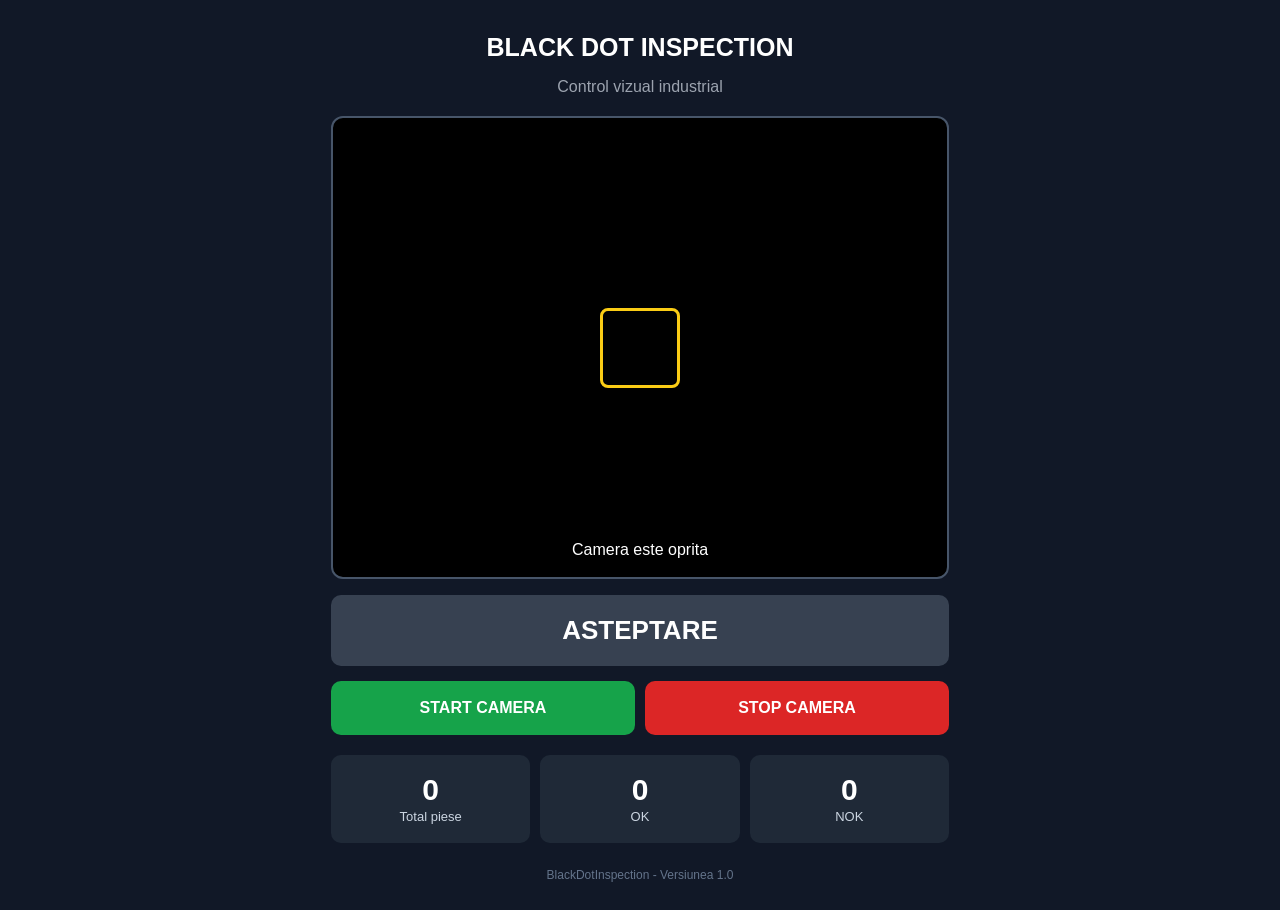
==== index.html @ 99d2ca5f "Add files via upload" ====
<!DOCTYPE html>
<html lang="ro">
<head>
  <meta charset="UTF-8">
  <meta name="viewport"
        content="width=device-width, initial-scale=1">
  <title>Black Dot Inspection</title>
  <link rel="stylesheet" href="style.css">
</head>
<body>
  <main class="app">
    <h1>BLACK DOT INSPECTION</h1>
    <p class="subtitle">Control vizual industrial</p>

    <section class="camera-box">
      <video id="camera" autoplay playsinline muted></video>
      <div id="target"></div>
      <div id="cameraMessage">Camera este oprita</div>
    </section>

    <div id="status" class="status idle">
      ASTEPTARE
    </div>

    <div class="buttons">
      <button id="startBtn">START CAMERA</button>
      <button id="stopBtn">STOP CAMERA</button>
    </div>

    <section class="stats">
      <div>
        <strong id="total">0</strong>
        <span>Total piese</span>
      </div>
      <div>
        <strong id="okCount">0</strong>
        <span>OK</span>
      </div>
      <div>
        <strong id="nokCount">0</strong>
        <span>NOK</span>
      </div>
    </section>

    <p class="footer">BlackDotInspection - Versiunea 1.0</p>
  </main>
  <script src="app.js"></script>
</body>
</html>
---- style.css ----
* {
  box-sizing: border-box;
}

body {
  margin: 0;
  background: #111827;
  color: white;
  font-family: Arial, sans-serif;
}

.app {
  max-width: 650px;
  margin: auto;
  padding: 16px;
  text-align: center;
}

h1 {
  margin-bottom: 5px;
  font-size: 25px;
}

.subtitle {
  color: #9ca3af;
  margin-bottom: 20px;
}

.camera-box {
  width: 100%;
  aspect-ratio: 4 / 3;
  background: #000;
  position: relative;
  overflow: hidden;
  border: 2px solid #475569;
  border-radius: 12px;
}

video {
  width: 100%;
  height: 100%;
  object-fit: contain;
}

#target {
  position: absolute;
  width: 80px;
  height: 80px;
  border: 3px solid #facc15;
  border-radius: 8px;
  left: 50%;
  top: 50%;
  transform: translate(-50%, -50%);
  pointer-events: none;
}

#cameraMessage {
  position: absolute;
  bottom: 10px;
  left: 0;
  width: 100%;
  background: #0009;
  padding: 8px;
}

.status {
  margin-top: 16px;
  padding: 20px;
  font-size: 26px;
  font-weight: bold;
  border-radius: 10px;
}

.idle {
  background: #374151;
}

.running {
  background: #1d4ed8;
}

.ok {
  background: #15803d;
}

.nok {
  background: #b91c1c;
}

.buttons {
  display: flex;
  gap: 10px;
  margin-top: 15px;
}

button {
  flex: 1;
  border: none;
  border-radius: 10px;
  padding: 18px 8px;
  font-weight: bold;
  font-size: 16px;
  color: white;
}

#startBtn {
  background: #16a34a;
}

#stopBtn {
  background: #dc2626;
}

button:disabled {
  opacity: 0.4;
}

.stats {
  display: grid;
  grid-template-columns: repeat(3, 1fr);
  gap: 10px;
  margin-top: 20px;
}

.stats div {
  background: #1f2937;
  padding: 18px 5px;
  border-radius: 10px;
}

.stats strong {
  display: block;
  font-size: 30px;
}

.stats span {
  font-size: 13px;
  color: #cbd5e1;
}

.footer {
  margin-top: 25px;
  color: #64748b;
  font-size: 12px;
}
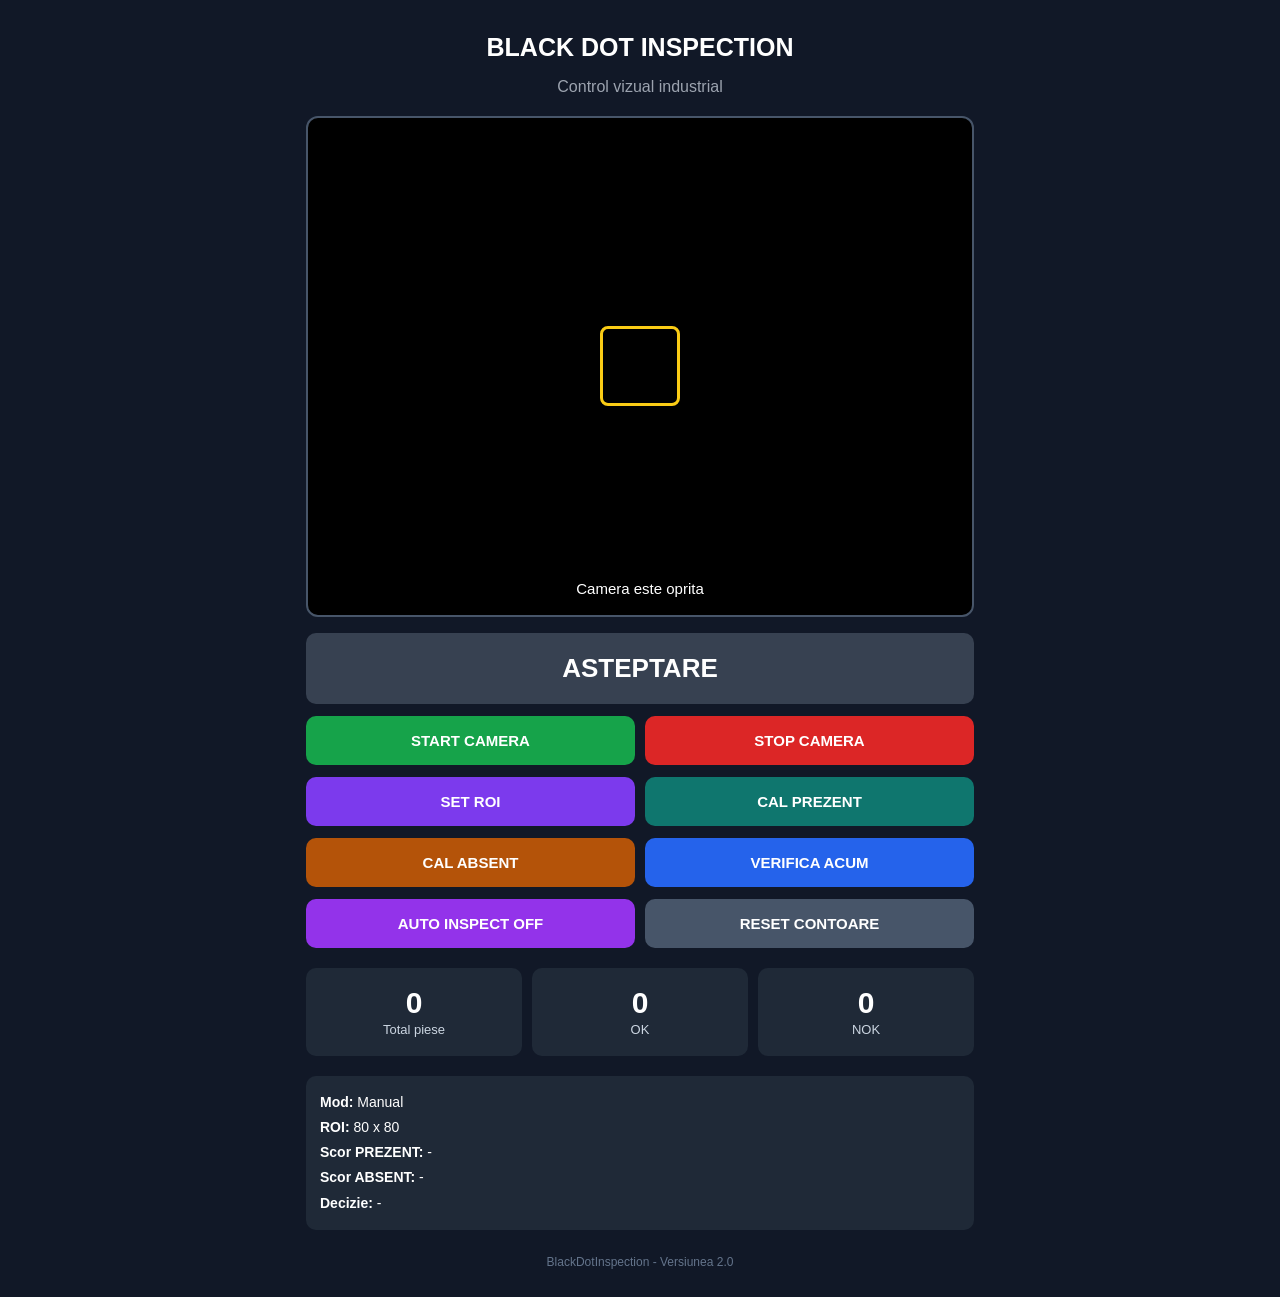
==== commit ce563dc3: "Add files via upload" ====
--- a/index.html
+++ b/index.html
@@ -1,10 +1,8 @@
-
 <!DOCTYPE html>
 <html lang="ro">
 <head>
   <meta charset="UTF-8">
-  <meta name="viewport"
-        content="width=device-width, initial-scale=1">
+  <meta name="viewport" content="width=device-width, initial-scale=1">
   <title>Black Dot Inspection</title>
   <link rel="stylesheet" href="style.css">
 </head>
@@ -13,19 +11,32 @@
     <h1>BLACK DOT INSPECTION</h1>
     <p class="subtitle">Control vizual industrial</p>
 
-    <section class="camera-box">
+    <section class="camera-box" id="cameraBox">
       <video id="camera" autoplay playsinline muted></video>
       <div id="target"></div>
       <div id="cameraMessage">Camera este oprita</div>
     </section>
 
-    <div id="status" class="status idle">
-      ASTEPTARE
+    <div id="status" class="status idle">ASTEPTARE</div>
+
+    <div class="buttons two">
+      <button id="startBtn">START CAMERA</button>
+      <button id="stopBtn">STOP CAMERA</button>
     </div>
 
-    <div class="buttons">
-      <button id="startBtn">START CAMERA</button>
-      <button id="stopBtn">STOP CAMERA</button>
+    <div class="buttons two">
+      <button id="setRoiBtn">SET ROI</button>
+      <button id="savePresentBtn">CAL PREZENT</button>
+    </div>
+
+    <div class="buttons two">
+      <button id="saveAbsentBtn">CAL ABSENT</button>
+      <button id="checkNowBtn">VERIFICA ACUM</button>
+    </div>
+
+    <div class="buttons two">
+      <button id="toggleAutoBtn">AUTO INSPECT OFF</button>
+      <button id="resetBtn">RESET CONTOARE</button>
     </div>
 
     <section class="stats">
@@ -43,8 +54,19 @@
       </div>
     </section>
 
-    <p class="footer">BlackDotInspection - Versiunea 1.0</p>
+    <section class="info-panel">
+      <div><strong>Mod:</strong> <span id="modeLabel">Manual</span></div>
+      <div><strong>ROI:</strong> <span id="roiLabel">80 x 80</span></div>
+      <div><strong>Scor PREZENT:</strong> <span id="presentScore">-</span></div>
+      <div><strong>Scor ABSENT:</strong> <span id="absentScore">-</span></div>
+      <div><strong>Decizie:</strong> <span id="decisionLabel">-</span></div>
+    </section>
+
+    <canvas id="workCanvas" width="64" height="64" hidden></canvas>
+
+    <p class="footer">BlackDotInspection - Versiunea 2.0</p>
   </main>
+
   <script src="app.js"></script>
 </body>
-</html>
+</html>
--- a/style.css
+++ b/style.css
@@ -1,4 +1,3 @@
-
 * {
   box-sizing: border-box;
 }
@@ -11,7 +10,7 @@
 }
 
 .app {
-  max-width: 650px;
+  max-width: 700px;
   margin: auto;
   padding: 16px;
   text-align: center;
@@ -35,6 +34,7 @@
   overflow: hidden;
   border: 2px solid #475569;
   border-radius: 12px;
+  touch-action: none;
 }
 
 video {
@@ -53,6 +53,7 @@
   top: 50%;
   transform: translate(-50%, -50%);
   pointer-events: none;
+  box-shadow: 0 0 0 9999px rgba(0, 0, 0, 0.08);
 }
 
 #cameraMessage {
@@ -62,6 +63,7 @@
   width: 100%;
   background: #0009;
   padding: 8px;
+  font-size: 15px;
 }
 
 .status {
@@ -89,31 +91,37 @@
 }
 
 .buttons {
-  display: flex;
+  display: grid;
   gap: 10px;
-  margin-top: 15px;
+  margin-top: 12px;
+}
+
+.buttons.two {
+  grid-template-columns: repeat(2, 1fr);
 }
 
 button {
-  flex: 1;
   border: none;
   border-radius: 10px;
-  padding: 18px 8px;
+  padding: 16px 8px;
   font-weight: bold;
-  font-size: 16px;
+  font-size: 15px;
   color: white;
+  cursor: pointer;
 }
 
-#startBtn {
-  background: #16a34a;
-}
-
-#stopBtn {
-  background: #dc2626;
-}
+#startBtn { background: #16a34a; }
+#stopBtn { background: #dc2626; }
+#setRoiBtn { background: #7c3aed; }
+#savePresentBtn { background: #0f766e; }
+#saveAbsentBtn { background: #b45309; }
+#checkNowBtn { background: #2563eb; }
+#toggleAutoBtn { background: #9333ea; }
+#resetBtn { background: #475569; }
 
 button:disabled {
-  opacity: 0.4;
+  opacity: 0.45;
+  cursor: not-allowed;
 }
 
 .stats {
@@ -139,8 +147,18 @@
   color: #cbd5e1;
 }
 
+.info-panel {
+  margin-top: 20px;
+  text-align: left;
+  background: #1f2937;
+  border-radius: 10px;
+  padding: 14px;
+  line-height: 1.8;
+  font-size: 14px;
+}
+
 .footer {
   margin-top: 25px;
   color: #64748b;
   font-size: 12px;
-}
+}
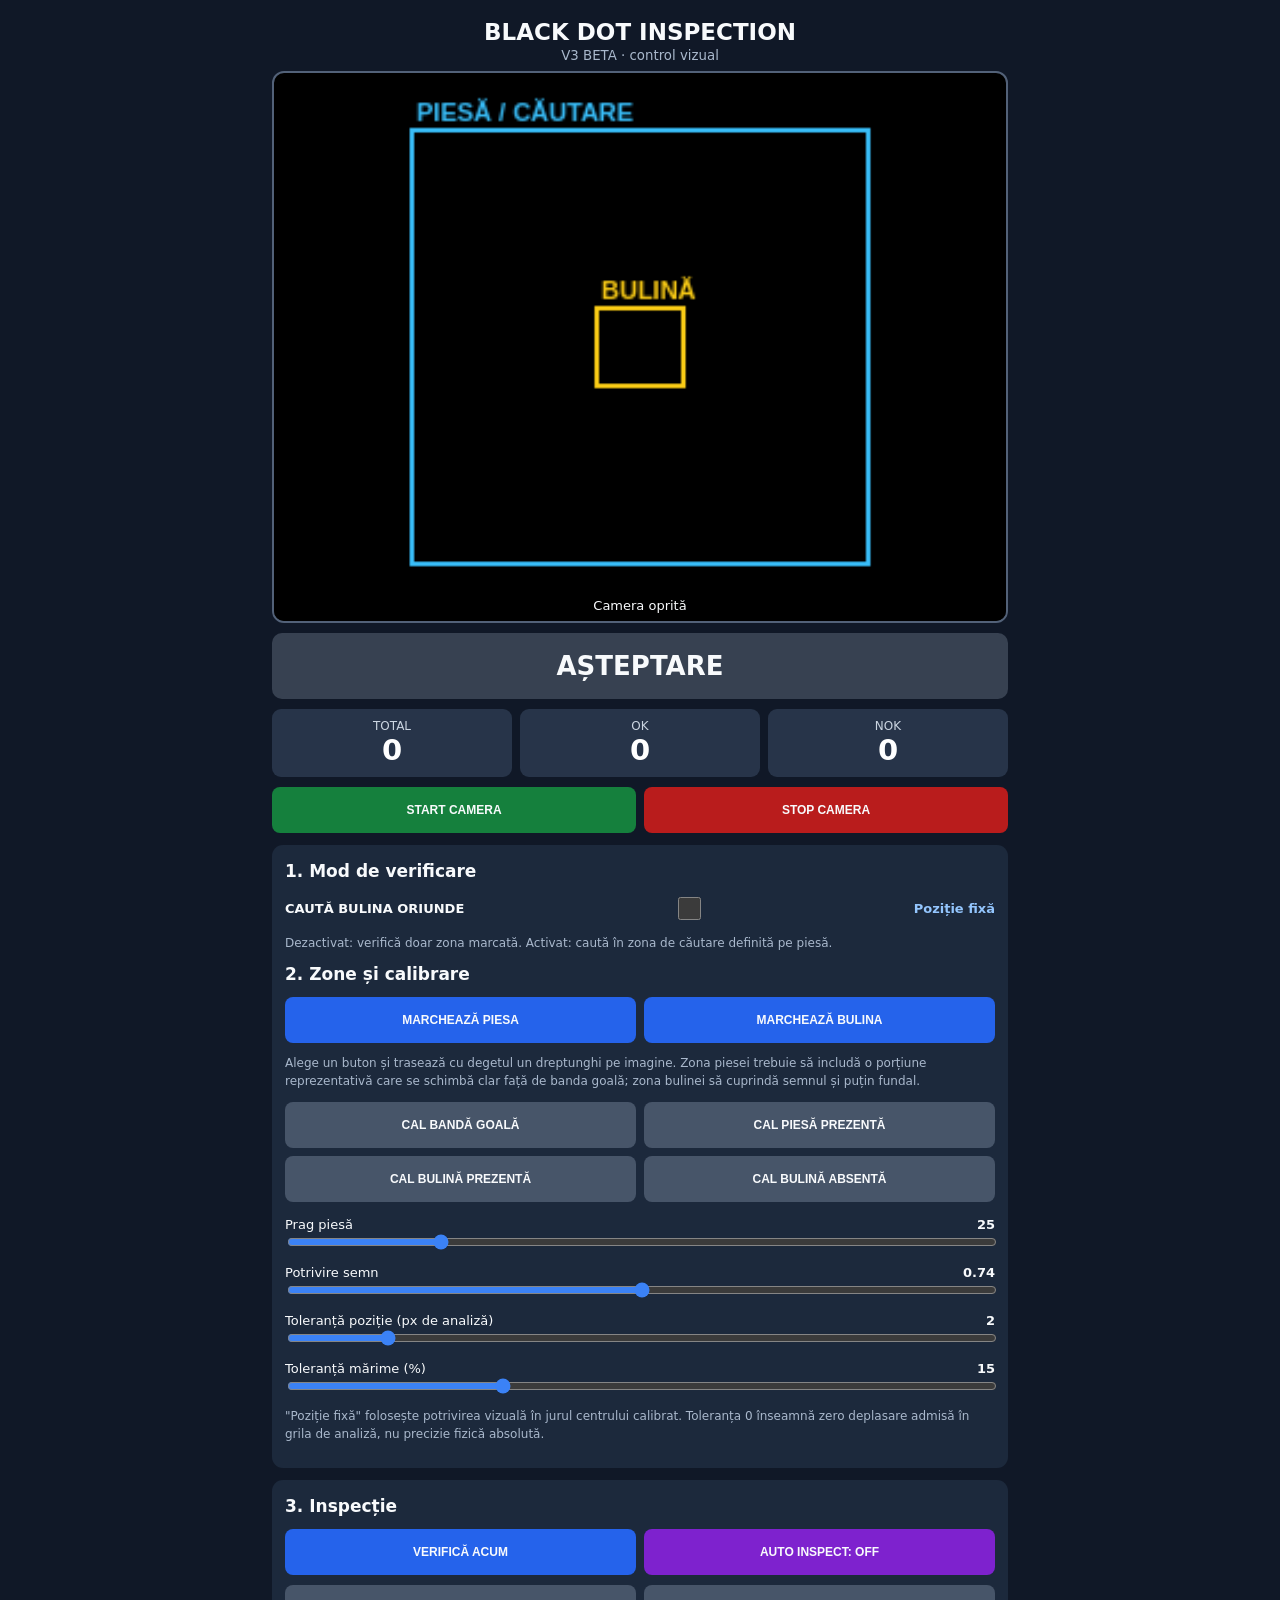
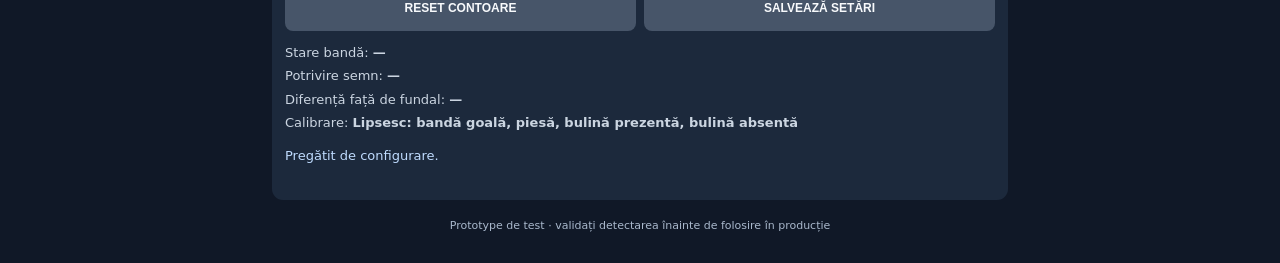
==== commit 3a130f20: "Add files via upload" ====
--- a/index.html
+++ b/index.html
@@ -1,72 +1,17 @@
-<!DOCTYPE html>
-<html lang="ro">
-<head>
-  <meta charset="UTF-8">
-  <meta name="viewport" content="width=device-width, initial-scale=1">
-  <title>Black Dot Inspection</title>
-  <link rel="stylesheet" href="style.css">
-</head>
-<body>
-  <main class="app">
-    <h1>BLACK DOT INSPECTION</h1>
-    <p class="subtitle">Control vizual industrial</p>
-
-    <section class="camera-box" id="cameraBox">
-      <video id="camera" autoplay playsinline muted></video>
-      <div id="target"></div>
-      <div id="cameraMessage">Camera este oprita</div>
-    </section>
-
-    <div id="status" class="status idle">ASTEPTARE</div>
-
-    <div class="buttons two">
-      <button id="startBtn">START CAMERA</button>
-      <button id="stopBtn">STOP CAMERA</button>
-    </div>
-
-    <div class="buttons two">
-      <button id="setRoiBtn">SET ROI</button>
-      <button id="savePresentBtn">CAL PREZENT</button>
-    </div>
-
-    <div class="buttons two">
-      <button id="saveAbsentBtn">CAL ABSENT</button>
-      <button id="checkNowBtn">VERIFICA ACUM</button>
-    </div>
-
-    <div class="buttons two">
-      <button id="toggleAutoBtn">AUTO INSPECT OFF</button>
-      <button id="resetBtn">RESET CONTOARE</button>
-    </div>
-
-    <section class="stats">
-      <div>
-        <strong id="total">0</strong>
-        <span>Total piese</span>
-      </div>
-      <div>
-        <strong id="okCount">0</strong>
-        <span>OK</span>
-      </div>
-      <div>
-        <strong id="nokCount">0</strong>
-        <span>NOK</span>
-      </div>
-    </section>
-
-    <section class="info-panel">
-      <div><strong>Mod:</strong> <span id="modeLabel">Manual</span></div>
-      <div><strong>ROI:</strong> <span id="roiLabel">80 x 80</span></div>
-      <div><strong>Scor PREZENT:</strong> <span id="presentScore">-</span></div>
-      <div><strong>Scor ABSENT:</strong> <span id="absentScore">-</span></div>
-      <div><strong>Decizie:</strong> <span id="decisionLabel">-</span></div>
-    </section>
-
-    <canvas id="workCanvas" width="64" height="64" hidden></canvas>
-
-    <p class="footer">BlackDotInspection - Versiunea 2.0</p>
-  </main>
-
-  <script src="app.js"></script>
-</body>
-</html>+<!doctype html>
+<html lang="ro"><head><meta charset="utf-8"><meta name="viewport" content="width=device-width,initial-scale=1,viewport-fit=cover"><meta name="theme-color" content="#111827"><title>BlackDotInspection V3</title><link rel="stylesheet" href="style.css"></head>
+<body><main class="app">
+<header><h1>BLACK DOT INSPECTION</h1><small>V3 BETA · control vizual</small></header>
+<section class="view" id="view"><video id="camera" autoplay muted playsinline></video><canvas id="overlay"></canvas><div class="hint" id="hint">Camera oprită</div></section>
+<section class="result idle" id="result">AȘTEPTARE</section>
+<section class="counts"><div>TOTAL<strong id="total">0</strong></div><div>OK<strong id="ok">0</strong></div><div>NOK<strong id="nok">0</strong></div></section>
+<div class="controls"><button id="start" class="green">START CAMERA</button><button id="stop" class="red">STOP CAMERA</button></div>
+<section class="panel"><h2>1. Mod de verificare</h2><label class="switchrow"><span>CAUTĂ BULINA ORIUNDE</span><input type="checkbox" id="anywhere"><span id="mode">Poziție fixă</span></label><p class="muted">Dezactivat: verifică doar zona marcată. Activat: caută în zona de căutare definită pe piesă.</p>
+<h2>2. Zone și calibrare</h2><div class="controls"><button id="setPiece" class="blue">MARCHEAZĂ PIESA</button><button id="setMark" class="blue">MARCHEAZĂ BULINA</button></div>
+<p class="muted">Alege un buton și trasează cu degetul un dreptunghi pe imagine. Zona piesei trebuie să includă o porțiune reprezentativă care se schimbă clar față de banda goală; zona bulinei să cuprindă semnul și puțin fundal.</p>
+<div class="controls"><button id="calEmpty">CAL BANDĂ GOALĂ</button><button id="calPiece">CAL PIESĂ PREZENTĂ</button><button id="calMark">CAL BULINĂ PREZENTĂ</button><button id="calNoMark">CAL BULINĂ ABSENTĂ</button></div>
+<div class="sliders"><label>Prag piesă <output id="pieceThOut">25</output><input id="pieceTh" type="range" min="5" max="100" value="25"></label><label>Potrivire semn <output id="matchOut">0.74</output><input id="match" type="range" min="0.50" max="0.98" step="0.01" value="0.74"></label><label>Toleranță poziție (px de analiză) <output id="tolOut">2</output><input id="tol" type="range" min="0" max="15" value="2"></label><label>Toleranță mărime (%) <output id="sizeOut">15</output><input id="size" type="range" min="0" max="50" step="5" value="15"></label></div>
+<p class="muted">"Poziție fixă" folosește potrivirea vizuală în jurul centrului calibrat. Toleranța 0 înseamnă zero deplasare admisă în grila de analiză, nu precizie fizică absolută.</p></section>
+<section class="panel"><h2>3. Inspecție</h2><div class="controls"><button id="manual" class="blue">VERIFICĂ ACUM</button><button id="automatic" class="purple">AUTO INSPECT: OFF</button></div><div class="controls"><button id="reset">RESET CONTOARE</button><button id="save">SALVEAZĂ SETĂRI</button></div><div class="telemetry"><div>Stare bandă: <b id="belt">—</b></div><div>Potrivire semn: <b id="score">—</b></div><div>Diferență față de fundal: <b id="diff">—</b></div><div>Calibrare: <b id="cal">—</b></div></div><p id="log" aria-live="polite">Pregătit de configurare.</p></section>
+<footer>Prototype de test · validați detectarea înainte de folosire în producție</footer>
+</main><script src="app.js"></script></body></html>
--- a/style.css
+++ b/style.css
@@ -1,164 +1 @@
-* {
-  box-sizing: border-box;
-}
-
-body {
-  margin: 0;
-  background: #111827;
-  color: white;
-  font-family: Arial, sans-serif;
-}
-
-.app {
-  max-width: 700px;
-  margin: auto;
-  padding: 16px;
-  text-align: center;
-}
-
-h1 {
-  margin-bottom: 5px;
-  font-size: 25px;
-}
-
-.subtitle {
-  color: #9ca3af;
-  margin-bottom: 20px;
-}
-
-.camera-box {
-  width: 100%;
-  aspect-ratio: 4 / 3;
-  background: #000;
-  position: relative;
-  overflow: hidden;
-  border: 2px solid #475569;
-  border-radius: 12px;
-  touch-action: none;
-}
-
-video {
-  width: 100%;
-  height: 100%;
-  object-fit: contain;
-}
-
-#target {
-  position: absolute;
-  width: 80px;
-  height: 80px;
-  border: 3px solid #facc15;
-  border-radius: 8px;
-  left: 50%;
-  top: 50%;
-  transform: translate(-50%, -50%);
-  pointer-events: none;
-  box-shadow: 0 0 0 9999px rgba(0, 0, 0, 0.08);
-}
-
-#cameraMessage {
-  position: absolute;
-  bottom: 10px;
-  left: 0;
-  width: 100%;
-  background: #0009;
-  padding: 8px;
-  font-size: 15px;
-}
-
-.status {
-  margin-top: 16px;
-  padding: 20px;
-  font-size: 26px;
-  font-weight: bold;
-  border-radius: 10px;
-}
-
-.idle {
-  background: #374151;
-}
-
-.running {
-  background: #1d4ed8;
-}
-
-.ok {
-  background: #15803d;
-}
-
-.nok {
-  background: #b91c1c;
-}
-
-.buttons {
-  display: grid;
-  gap: 10px;
-  margin-top: 12px;
-}
-
-.buttons.two {
-  grid-template-columns: repeat(2, 1fr);
-}
-
-button {
-  border: none;
-  border-radius: 10px;
-  padding: 16px 8px;
-  font-weight: bold;
-  font-size: 15px;
-  color: white;
-  cursor: pointer;
-}
-
-#startBtn { background: #16a34a; }
-#stopBtn { background: #dc2626; }
-#setRoiBtn { background: #7c3aed; }
-#savePresentBtn { background: #0f766e; }
-#saveAbsentBtn { background: #b45309; }
-#checkNowBtn { background: #2563eb; }
-#toggleAutoBtn { background: #9333ea; }
-#resetBtn { background: #475569; }
-
-button:disabled {
-  opacity: 0.45;
-  cursor: not-allowed;
-}
-
-.stats {
-  display: grid;
-  grid-template-columns: repeat(3, 1fr);
-  gap: 10px;
-  margin-top: 20px;
-}
-
-.stats div {
-  background: #1f2937;
-  padding: 18px 5px;
-  border-radius: 10px;
-}
-
-.stats strong {
-  display: block;
-  font-size: 30px;
-}
-
-.stats span {
-  font-size: 13px;
-  color: #cbd5e1;
-}
-
-.info-panel {
-  margin-top: 20px;
-  text-align: left;
-  background: #1f2937;
-  border-radius: 10px;
-  padding: 14px;
-  line-height: 1.8;
-  font-size: 14px;
-}
-
-.footer {
-  margin-top: 25px;
-  color: #64748b;
-  font-size: 12px;
-}+:root{color-scheme:dark;font-family:system-ui,-apple-system,Arial,sans-serif}*{box-sizing:border-box}body{margin:0;background:#101827;color:#f8fafc}.app{max-width:760px;padding:12px;margin:auto}header{text-align:center;padding:7px}h1{font-size:23px;margin:0}small,.muted,footer{color:#a9b8cc}.view{position:relative;background:black;aspect-ratio:4/3;border:2px solid #526178;border-radius:12px;overflow:hidden;touch-action:none}.view video,.view canvas{width:100%;height:100%;object-fit:contain;position:absolute;inset:0}.view canvas{touch-action:none}.hint{position:absolute;bottom:0;width:100%;padding:8px;background:#000b;text-align:center;font-size:13px;pointer-events:none}.result{padding:18px;text-align:center;font-size:26px;font-weight:800;border-radius:10px;margin:10px 0}.idle{background:#374151}.running{background:#1d4ed8}.okresult{background:#15803d}.nokresult{background:#b91c1c}.warning{background:#b45309}.counts{display:grid;grid-template-columns:repeat(3,1fr);gap:8px}.counts>div{background:#273449;border-radius:9px;text-align:center;padding:10px;font-size:12px;color:#cbd5e1}.counts strong{display:block;font-size:29px;color:#fff}.controls{display:grid;grid-template-columns:repeat(2,minmax(0,1fr));gap:8px;margin:10px 0}button{min-height:46px;padding:9px 5px;border:0;border-radius:8px;font-size:12px;font-weight:800;color:#f8fafc;background:#475569;cursor:pointer}.green{background:#15803d}.red{background:#b91c1c}.blue{background:#2563eb}.purple{background:#7e22ce}.panel{background:#1c293c;margin-top:12px;padding:13px;border-radius:11px}h2{font-size:17px;margin:3px 0 13px}.switchrow{display:flex;gap:8px;align-items:center;justify-content:space-between;font-size:13px;font-weight:bold}.switchrow input{width:23px;height:23px;accent-color:#22c55e}.switchrow span:last-child{color:#93c5fd}.muted{font-size:12px;line-height:1.45}.sliders{display:grid;gap:13px;margin-top:15px}.sliders label{font-size:13px;display:block}.sliders input{width:100%;accent-color:#3b82f6;display:block}.sliders output{float:right;font-weight:bold}.telemetry{font-size:13px;line-height:1.8;color:#cbd5e1}#log{color:#bfdbfe;font-size:13px;min-height:2em}footer{text-align:center;padding:19px 0;font-size:11px}
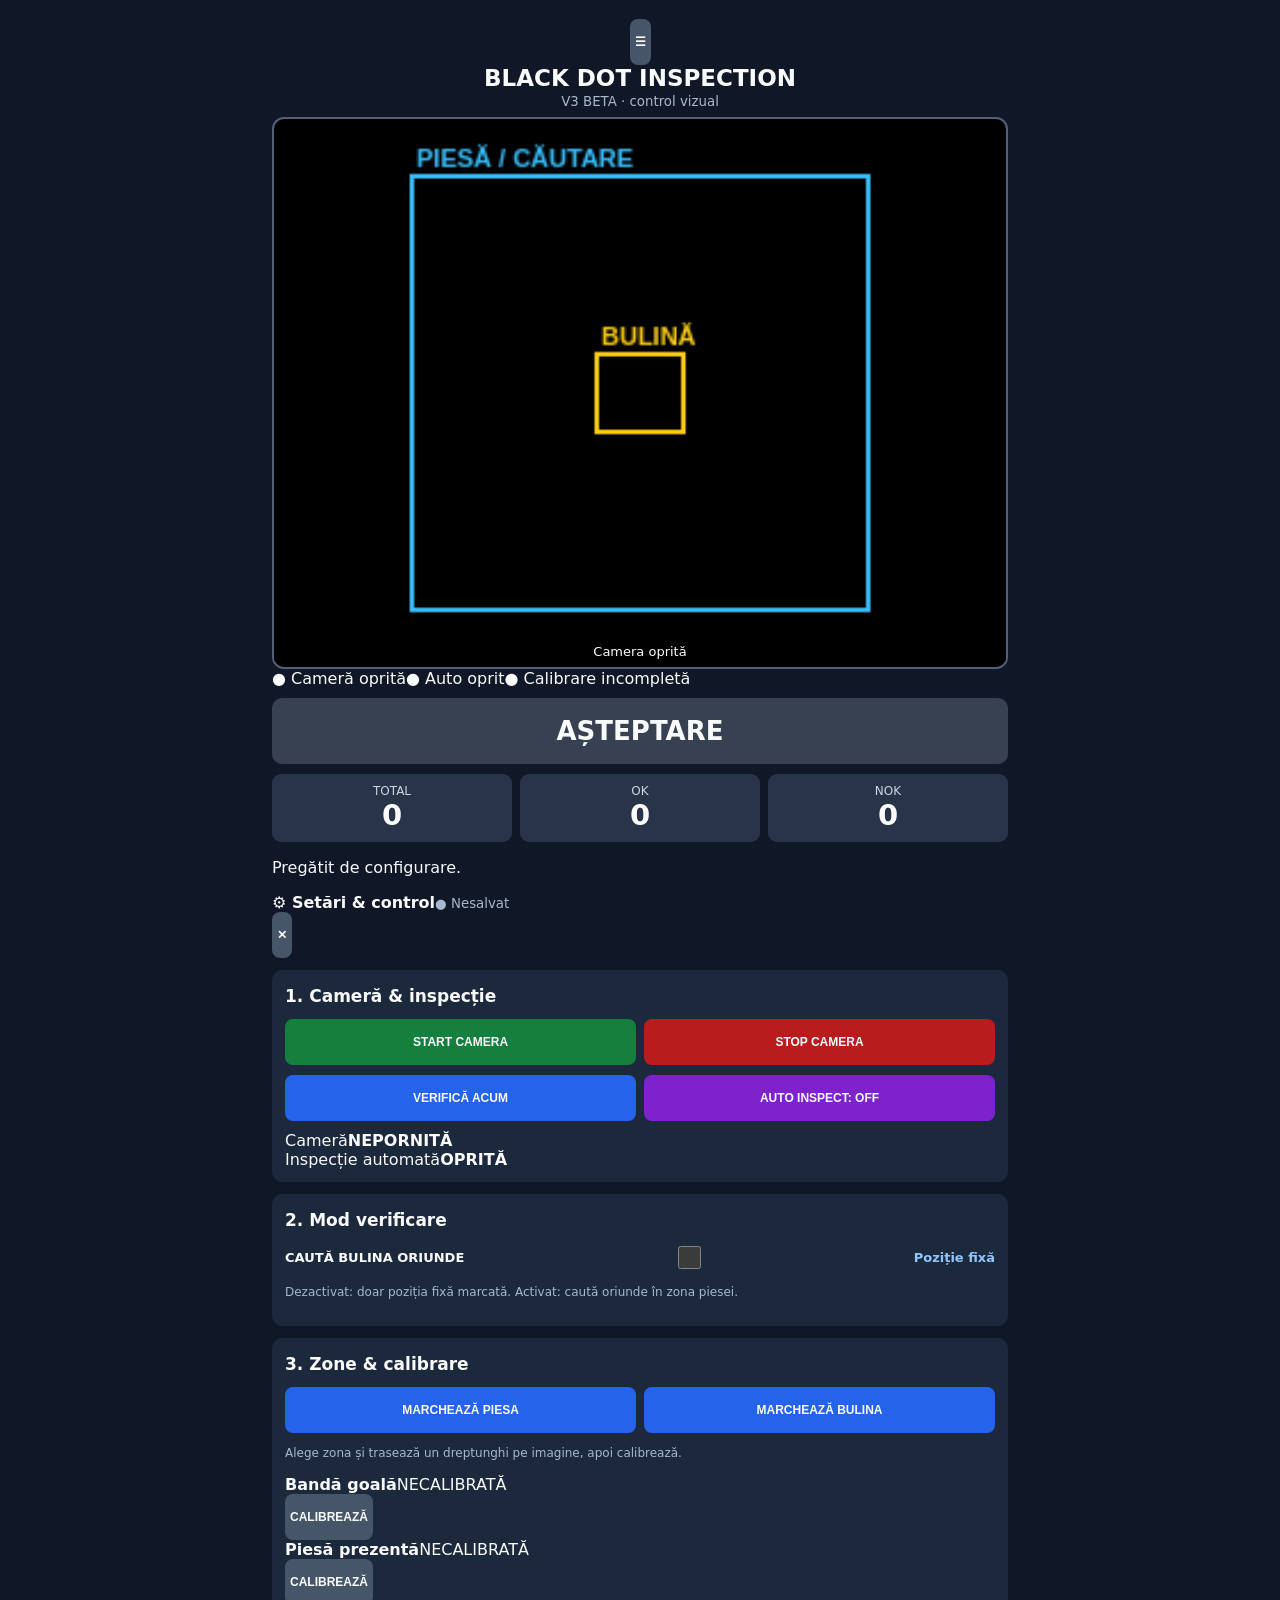
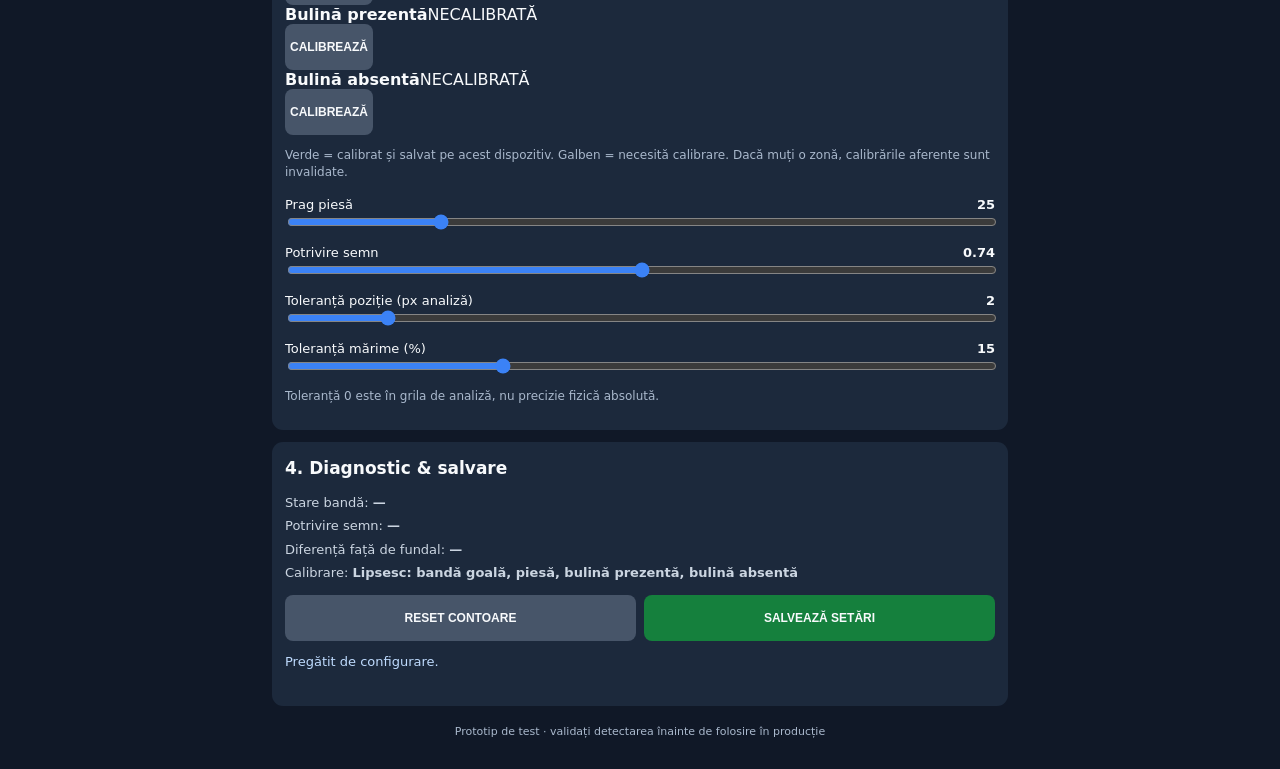
==== commit 04d3f894: "V3: production dashboard and status-aware settings drawer" ====
--- a/index.html
+++ b/index.html
@@ -1,17 +1,29 @@
 <!doctype html>
 <html lang="ro"><head><meta charset="utf-8"><meta name="viewport" content="width=device-width,initial-scale=1,viewport-fit=cover"><meta name="theme-color" content="#111827"><title>BlackDotInspection V3</title><link rel="stylesheet" href="style.css"></head>
 <body><main class="app">
-<header><h1>BLACK DOT INSPECTION</h1><small>V3 BETA · control vizual</small></header>
+<header class="topbar"><button id="menuOpen" class="menu-btn" aria-label="Deschide setările" aria-controls="settingsDrawer" aria-expanded="false">☰</button><div><h1>BLACK DOT INSPECTION</h1><small>V3 BETA · control vizual</small></div><span id="overallDot" class="statusdot amber" title="Stare configurație"></span></header>
 <section class="view" id="view"><video id="camera" autoplay muted playsinline></video><canvas id="overlay"></canvas><div class="hint" id="hint">Camera oprită</div></section>
+<div class="status-strip"><span id="cameraChip" class="chip amber">● Cameră oprită</span><span id="autoChip" class="chip amber">● Auto oprit</span><span id="calChip" class="chip amber">● Calibrare incompletă</span></div>
 <section class="result idle" id="result">AȘTEPTARE</section>
 <section class="counts"><div>TOTAL<strong id="total">0</strong></div><div>OK<strong id="ok">0</strong></div><div>NOK<strong id="nok">0</strong></div></section>
-<div class="controls"><button id="start" class="green">START CAMERA</button><button id="stop" class="red">STOP CAMERA</button></div>
-<section class="panel"><h2>1. Mod de verificare</h2><label class="switchrow"><span>CAUTĂ BULINA ORIUNDE</span><input type="checkbox" id="anywhere"><span id="mode">Poziție fixă</span></label><p class="muted">Dezactivat: verifică doar zona marcată. Activat: caută în zona de căutare definită pe piesă.</p>
-<h2>2. Zone și calibrare</h2><div class="controls"><button id="setPiece" class="blue">MARCHEAZĂ PIESA</button><button id="setMark" class="blue">MARCHEAZĂ BULINA</button></div>
-<p class="muted">Alege un buton și trasează cu degetul un dreptunghi pe imagine. Zona piesei trebuie să includă o porțiune reprezentativă care se schimbă clar față de banda goală; zona bulinei să cuprindă semnul și puțin fundal.</p>
-<div class="controls"><button id="calEmpty">CAL BANDĂ GOALĂ</button><button id="calPiece">CAL PIESĂ PREZENTĂ</button><button id="calMark">CAL BULINĂ PREZENTĂ</button><button id="calNoMark">CAL BULINĂ ABSENTĂ</button></div>
-<div class="sliders"><label>Prag piesă <output id="pieceThOut">25</output><input id="pieceTh" type="range" min="5" max="100" value="25"></label><label>Potrivire semn <output id="matchOut">0.74</output><input id="match" type="range" min="0.50" max="0.98" step="0.01" value="0.74"></label><label>Toleranță poziție (px de analiză) <output id="tolOut">2</output><input id="tol" type="range" min="0" max="15" value="2"></label><label>Toleranță mărime (%) <output id="sizeOut">15</output><input id="size" type="range" min="0" max="50" step="5" value="15"></label></div>
-<p class="muted">"Poziție fixă" folosește potrivirea vizuală în jurul centrului calibrat. Toleranța 0 înseamnă zero deplasare admisă în grila de analiză, nu precizie fizică absolută.</p></section>
-<section class="panel"><h2>3. Inspecție</h2><div class="controls"><button id="manual" class="blue">VERIFICĂ ACUM</button><button id="automatic" class="purple">AUTO INSPECT: OFF</button></div><div class="controls"><button id="reset">RESET CONTOARE</button><button id="save">SALVEAZĂ SETĂRI</button></div><div class="telemetry"><div>Stare bandă: <b id="belt">—</b></div><div>Potrivire semn: <b id="score">—</b></div><div>Diferență față de fundal: <b id="diff">—</b></div><div>Calibrare: <b id="cal">—</b></div></div><p id="log" aria-live="polite">Pregătit de configurare.</p></section>
-<footer>Prototype de test · validați detectarea înainte de folosire în producție</footer>
-</main><script src="app.js"></script></body></html>
+<p id="mainLog" class="main-log" aria-live="polite">Pregătit de configurare.</p>
+<div id="menuBackdrop" class="drawer-backdrop" hidden></div>
+<aside id="settingsDrawer" class="drawer" aria-label="Setări inspecție" aria-hidden="true">
+<div class="drawer-head"><div><b>⚙ Setări & control</b><small id="savedIndicator" class="drawer-sub amber-text">● Nesalvat</small></div><button id="menuClose" class="close-btn" aria-label="Închide meniul">✕</button></div>
+<div class="drawer-scroll">
+<section class="panel"><h2>1. Cameră & inspecție</h2><div class="controls"><button id="start" class="green">START CAMERA</button><button id="stop" class="red">STOP CAMERA</button></div>
+<div class="controls"><button id="manual" class="blue">VERIFICĂ ACUM</button><button id="automatic" class="purple">AUTO INSPECT: OFF</button></div>
+<div class="setting-status"><span>Cameră</span><strong id="cameraState" class="state amber">NEPORNITĂ</strong></div><div class="setting-status"><span>Inspecție automată</span><strong id="autoState" class="state amber">OPRITĂ</strong></div></section>
+<section class="panel"><h2>2. Mod verificare</h2><label class="switchrow"><span>CAUTĂ BULINA ORIUNDE</span><input type="checkbox" id="anywhere"><span id="mode">Poziție fixă</span></label><p class="muted">Dezactivat: doar poziția fixă marcată. Activat: caută oriunde în zona piesei.</p></section>
+<section class="panel"><h2>3. Zone & calibrare</h2><div class="controls"><button id="setPiece" class="blue">MARCHEAZĂ PIESA</button><button id="setMark" class="blue">MARCHEAZĂ BULINA</button></div><p class="muted">Alege zona și trasează un dreptunghi pe imagine, apoi calibrează.</p>
+<div class="cal-row"><div><b>Bandă goală</b><span id="emptyState" class="state amber">NECALIBRATĂ</span></div><button id="calEmpty">CALIBREAZĂ</button></div>
+<div class="cal-row"><div><b>Piesă prezentă</b><span id="pieceState" class="state amber">NECALIBRATĂ</span></div><button id="calPiece">CALIBREAZĂ</button></div>
+<div class="cal-row"><div><b>Bulină prezentă</b><span id="markState" class="state amber">NECALIBRATĂ</span></div><button id="calMark">CALIBREAZĂ</button></div>
+<div class="cal-row"><div><b>Bulină absentă</b><span id="absentState" class="state amber">NECALIBRATĂ</span></div><button id="calNoMark">CALIBREAZĂ</button></div>
+<p class="muted">Verde = calibrat și salvat pe acest dispozitiv. Galben = necesită calibrare. Dacă muți o zonă, calibrările aferente sunt invalidate.</p>
+<div class="sliders"><label>Prag piesă <output id="pieceThOut">25</output><input id="pieceTh" type="range" min="5" max="100" value="25"></label><label>Potrivire semn <output id="matchOut">0.74</output><input id="match" type="range" min="0.50" max="0.98" step="0.01" value="0.74"></label><label>Toleranță poziție (px analiză) <output id="tolOut">2</output><input id="tol" type="range" min="0" max="15" value="2"></label><label>Toleranță mărime (%) <output id="sizeOut">15</output><input id="size" type="range" min="0" max="50" step="5" value="15"></label></div><p class="muted">Toleranță 0 este în grila de analiză, nu precizie fizică absolută.</p></section>
+<section class="panel"><h2>4. Diagnostic & salvare</h2><div class="telemetry"><div>Stare bandă: <b id="belt">—</b></div><div>Potrivire semn: <b id="score">—</b></div><div>Diferență față de fundal: <b id="diff">—</b></div><div>Calibrare: <b id="cal">—</b></div></div>
+<div class="controls"><button id="reset">RESET CONTOARE</button><button id="save" class="green">SALVEAZĂ SETĂRI</button></div><p id="log" aria-live="polite">Pregătit de configurare.</p></section>
+<footer>Prototip de test · validați detectarea înainte de folosire în producție</footer>
+</div></aside>
+</main><script src="app.js"></script></body></html>
